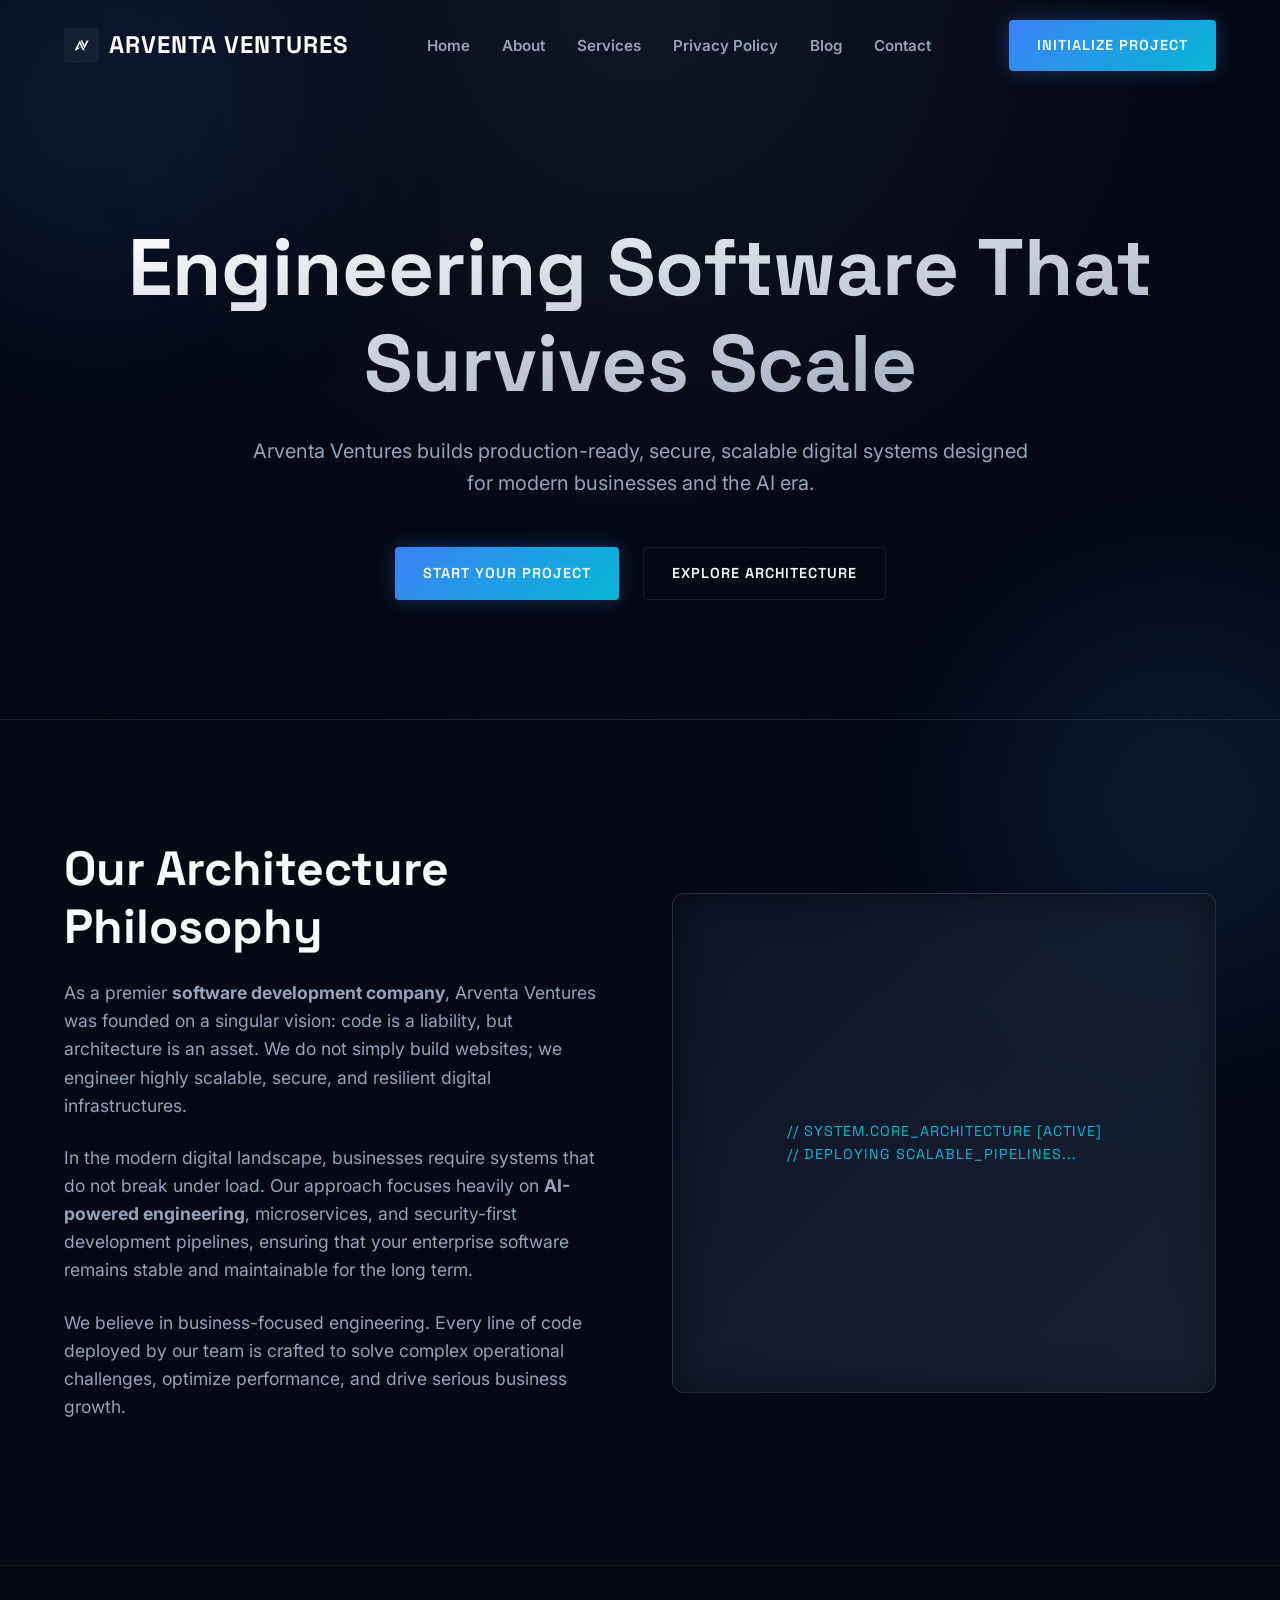
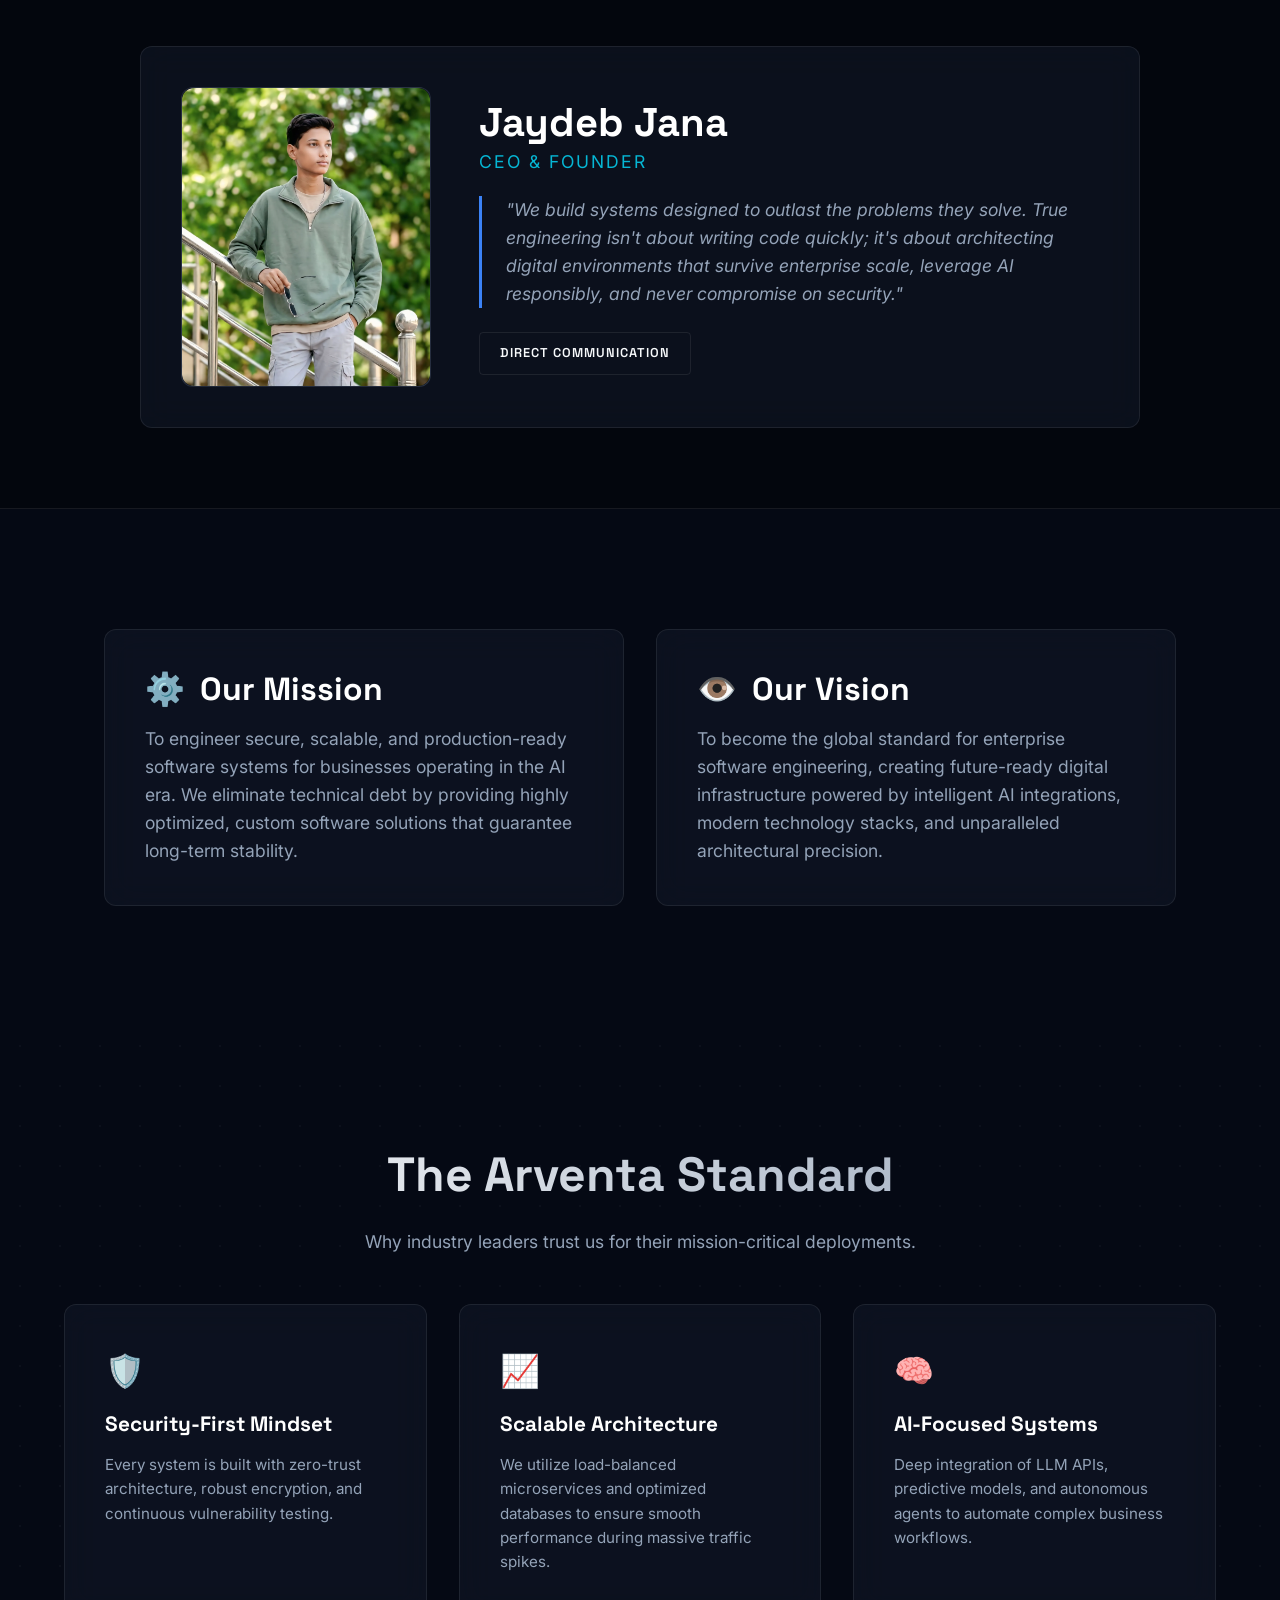
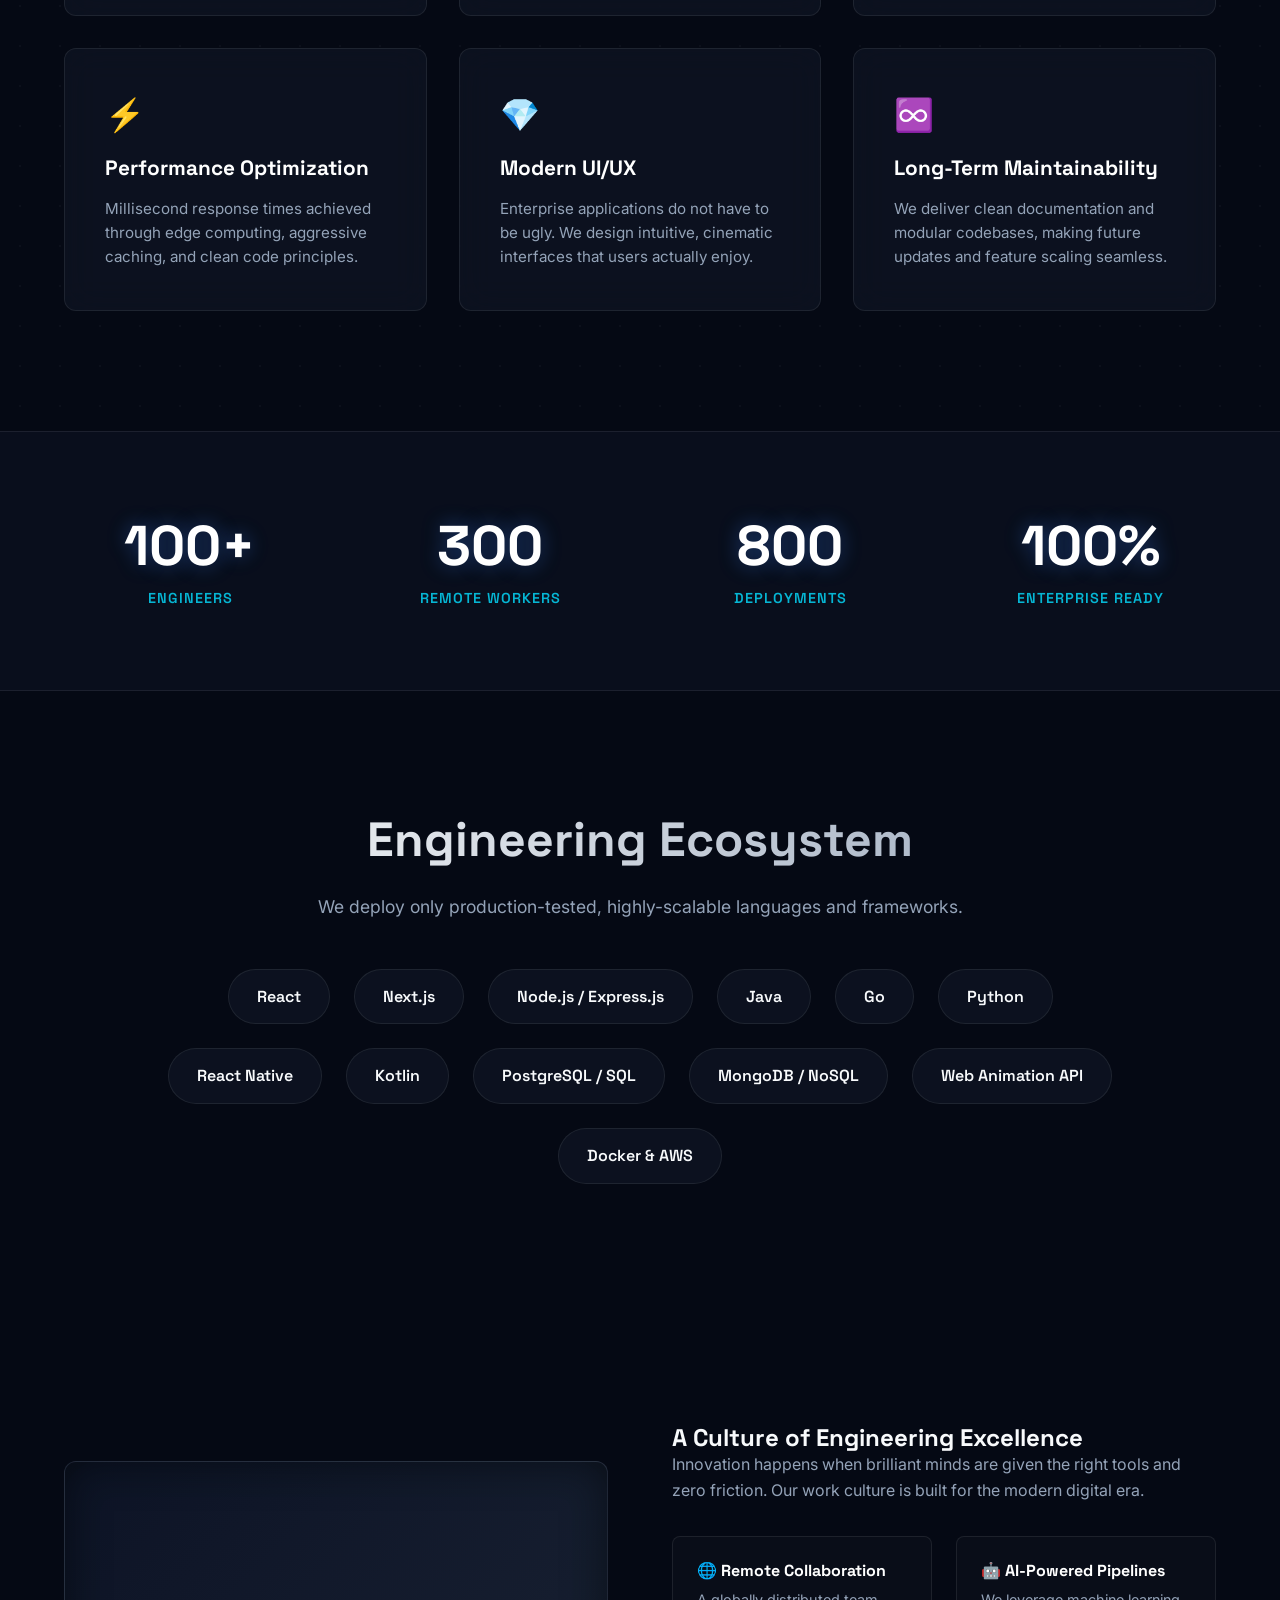
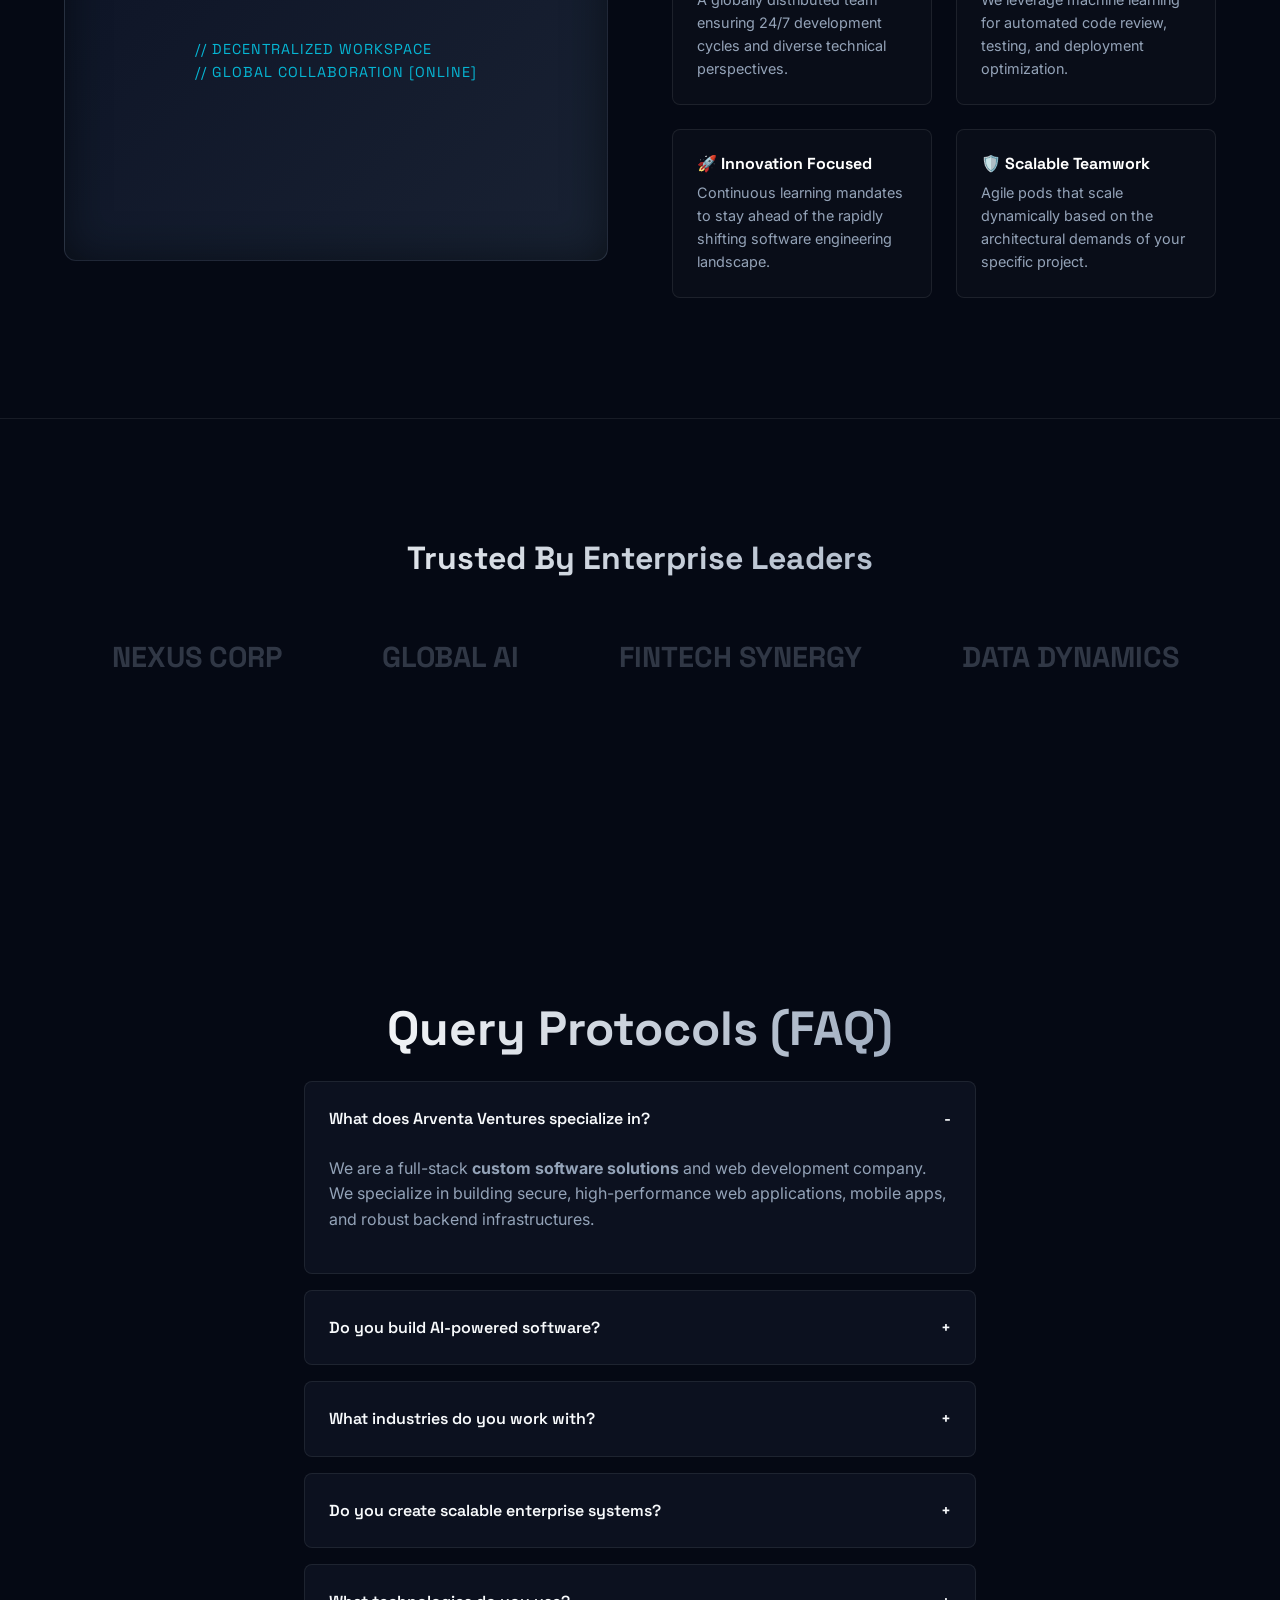
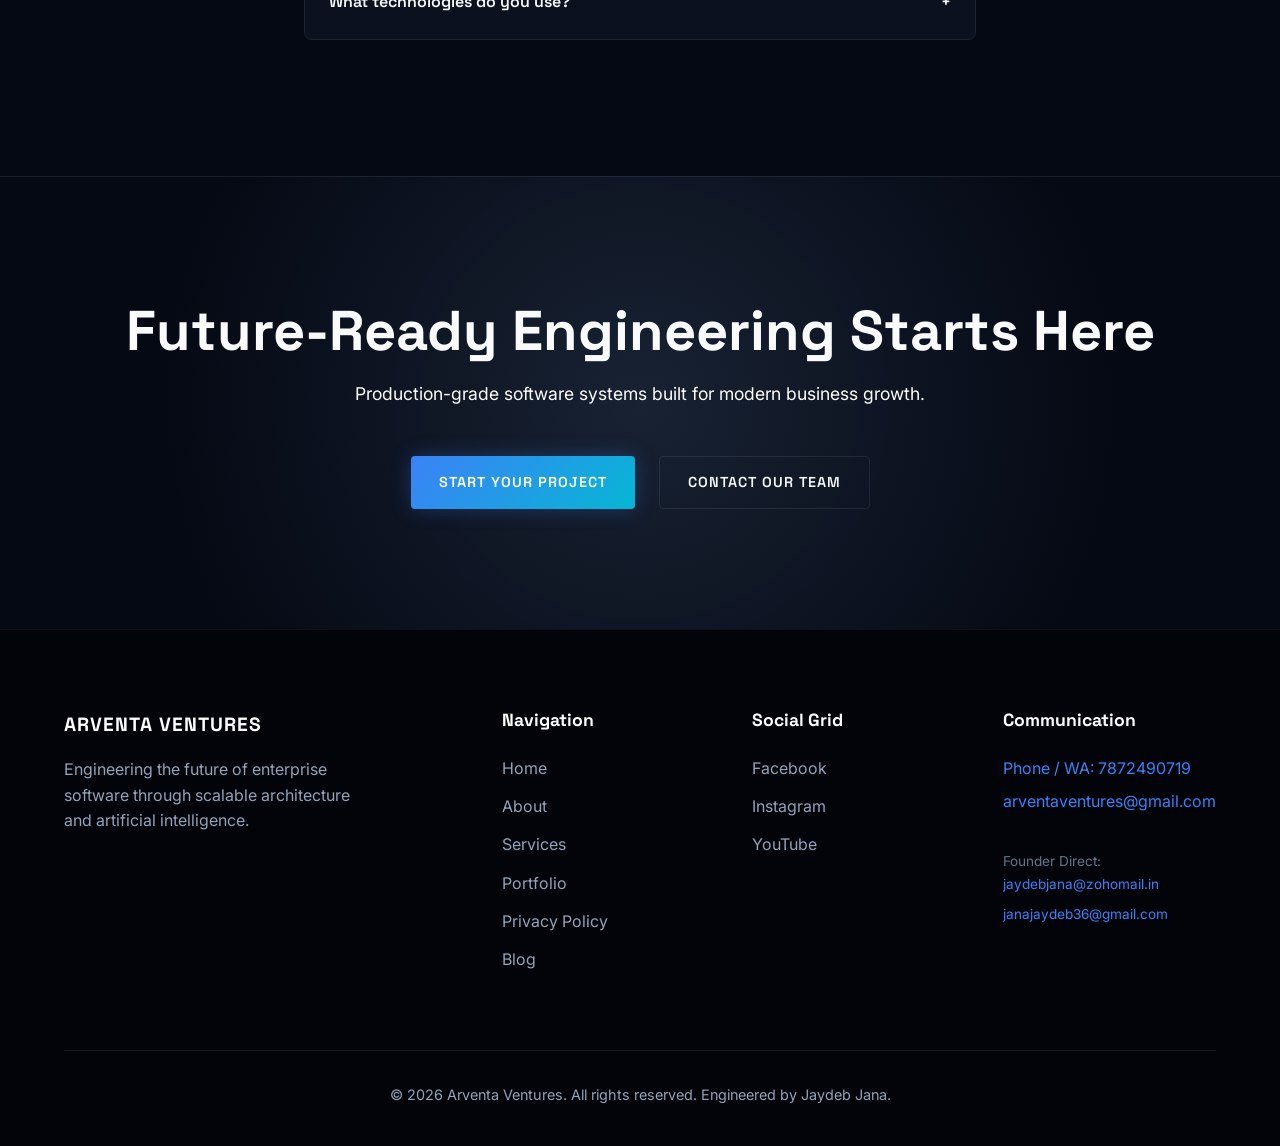
==== aboutPage/index.html @ f2c852b9 "update" ====
<!DOCTYPE html>
<html lang="en">
<head>
    <meta charset="UTF-8">
    <meta name="viewport" content="width=device-width, initial-scale=1.0">
    
    <title>The Vision Behind Arventa Ventures | Enterprise Software Architects</title>
    <meta name="description" content="Discover Arventa Ventures: A high-performance engineering firm specializing in autonomous AI systems, MERN stack scalability, and precision-engineered software. Led by Jaydeb Jana.">
    <meta name="keywords" content="Enterprise Software Architecture, AI Development Firm, Scalable Web Systems, Custom Business Automation, Jaydeb Jana, Arventa Ventures, Software Consulting">
    <meta name="author" content="Jaydeb Jana">
    <meta name="robots" content="index, follow">

    <meta property="og:site_name" content="Arventa Ventures">
    <meta property="og:title" content="About Arventa Ventures | Engineering the Future of Business">
    <meta property="og:description" content="Meet the team architecting scalable, intelligent, and secure digital infrastructures for the next generation of enterprise.">
    <meta property="og:type" content="website">
    <meta property="og:image" content="../image/logo.webp">

    <script type="application/ld+json">
    {
      "@context": "https://schema.org",
      "@type": "AboutPage",
      "mainEntity": {
        "@type": "Organization",
        "name": "Arventa Ventures",
        "description": "Enterprise software engineering firm specializing in AI and scalable systems.",
        "founder": {
          "@type": "Person",
          "name": "Jaydeb Jana",
          "jobTitle": "CEO & Software Architect"
        },
        "logo": "../image/logo.webp"
      }
    }
    </script>

    <link rel="preconnect" href="https://fonts.googleapis.com">
    <link rel="preconnect" href="https://fonts.gstatic.com" crossorigin>
    <link href="https://fonts.googleapis.com/css2?family=Inter:wght@300;400;600;800&family=Space+Grotesk:wght@500;700&display=swap" rel="stylesheet">
    <link rel="stylesheet" href="style.css">
</head>

<body>

<header id="navbar">
    <div class="logo-container">
        <img src="../image/logo.webp" alt="Arventa Ventures Logo" class="logo-img" onerror="this.style.display='none'">
        ARVENTA VENTURES
    </div>
    
    <button class="mobile-menu-toggle" id="mobile-menu-btn" aria-label="Toggle Menu" onclick="toggleMenu()">
        <span></span>
        <span></span>
        <span></span>
    </button>
    
    <nav id="nav-menu">
        <ul>
            <li><a href="../index.html" onclick="toggleMenu()">Home</a></li>
            <li><a href="../aboutPage/index.html" onclick="toggleMenu()">About</a></li>
            <li><a href="../servicePage/index.html" onclick="toggleMenu()">Services</a></li>
            <li><a href="../privacy_policyPage/index.html" onclick="toggleMenu()">Privacy Policy</a></li>
            <li><a href="../blogPage/index.html" onclick="toggleMenu()">Blog</a></li>
            <li><a href="../contactPage/index.html" onclick="toggleMenu()">Contact</a></li>
        </ul>

    </nav>
    
    <div class="nav-actions desktop-only">
        <a href="contactPage/index.html" class="btn btn-primary">Initialize Project</a>
    </div>
</header>
    <main>
        <section class="hero">
            <h1 class="reveal">Engineering Software That Survives Scale</h1>
            <p class="reveal">Arventa Ventures builds production-ready, secure, scalable digital systems designed for modern businesses and the AI era.</p>
            <div class="hero-cta reveal">
                <a href="../contactPage/index.html" class="btn btn-primary">Start Your Project</a>
                <a href="#company-story" class="btn btn-outline">Explore Architecture</a>
            </div>
        </section>

        <section id="company-story" class="story-section">
            <div class="story-content reveal">
                <h2>Our Architecture Philosophy</h2>
                <p>As a premier <strong>software development company</strong>, Arventa Ventures was founded on a singular vision: code is a liability, but architecture is an asset. We do not simply build websites; we engineer highly scalable, secure, and resilient digital infrastructures.</p>
                <p>In the modern digital landscape, businesses require systems that do not break under load. Our approach focuses heavily on <strong>AI-powered engineering</strong>, microservices, and security-first development pipelines, ensuring that your enterprise software remains stable and maintainable for the long term.</p>
                <p>We believe in business-focused engineering. Every line of code deployed by our team is crafted to solve complex operational challenges, optimize performance, and drive serious business growth.</p>
            </div>
            <div class="abstract-visual story-visual reveal">
                // SYSTEM.CORE_ARCHITECTURE [ACTIVE] <br>
                // DEPLOYING SCALABLE_PIPELINES...
            </div>
        </section>

<section class="founder-section reveal">
    <div class="founder-card glass-card">
        <div class="abstract-visual founder-img">
            <img src="../image/CEOandFOUNDER.webp" alt="Jaydeb Jana - CEO and Founder of Arventa Ventures" style="width: 100%; height: 100%; object-fit: cover; border-radius: inherit;">
        </div>
        <div class="founder-info">
            <h3>Jaydeb Jana</h3>
            <h4>CEO & Founder</h4>
            <p>"We build systems designed to outlast the problems they solve. True engineering isn't about writing code quickly; it's about architecting digital environments that survive enterprise scale, leverage AI responsibly, and never compromise on security."</p>
            <a href="mailto:jaydebjana@zohomail.in" class="btn btn-outline" style="padding: 10px 20px; font-size: 0.8rem;">Direct Communication</a>
        </div>
    </div>
</section>


        <section class="mv-section">
            <div class="mv-card glass-card reveal">
                <h3><span style="color: var(--accent-blue);">⚙️</span> Our Mission</h3>
                <p>To engineer secure, scalable, and production-ready software systems for businesses operating in the AI era. We eliminate technical debt by providing highly optimized, custom software solutions that guarantee long-term stability.</p>
            </div>
            <div class="mv-card glass-card reveal">
                <h3><span style="color: var(--accent-cyan);">👁️</span> Our Vision</h3>
                <p>To become the global standard for enterprise software engineering, creating future-ready digital infrastructure powered by intelligent AI integrations, modern technology stacks, and unparalleled architectural precision.</p>
            </div>
        </section>

        <section class="why-us">
            <h2 class="section-title reveal">The Arventa Standard</h2>
            <p class="section-subtitle reveal">Why industry leaders trust us for their mission-critical deployments.</p>
            
            <div class="features-grid">
                <div class="feature-card glass-card reveal">
                    <div class="feature-icon">🛡️</div>
                    <h3>Security-First Mindset</h3>
                    <p>Every system is built with zero-trust architecture, robust encryption, and continuous vulnerability testing.</p>
                </div>
                <div class="feature-card glass-card reveal">
                    <div class="feature-icon">📈</div>
                    <h3>Scalable Architecture</h3>
                    <p>We utilize load-balanced microservices and optimized databases to ensure smooth performance during massive traffic spikes.</p>
                </div>
                <div class="feature-card glass-card reveal">
                    <div class="feature-icon">🧠</div>
                    <h3>AI-Focused Systems</h3>
                    <p>Deep integration of LLM APIs, predictive models, and autonomous agents to automate complex business workflows.</p>
                </div>
                <div class="feature-card glass-card reveal">
                    <div class="feature-icon">⚡</div>
                    <h3>Performance Optimization</h3>
                    <p>Millisecond response times achieved through edge computing, aggressive caching, and clean code principles.</p>
                </div>
                <div class="feature-card glass-card reveal">
                    <div class="feature-icon">💎</div>
                    <h3>Modern UI/UX</h3>
                    <p>Enterprise applications do not have to be ugly. We design intuitive, cinematic interfaces that users actually enjoy.</p>
                </div>
                <div class="feature-card glass-card reveal">
                    <div class="feature-icon">♾️</div>
                    <h3>Long-Term Maintainability</h3>
                    <p>We deliver clean documentation and modular codebases, making future updates and feature scaling seamless.</p>
                </div>
            </div>
        </section>

        <section class="stats-section reveal">
            <div class="stats-grid">
                <div class="stat-item">
                    <h3 class="counter" data-target="100">0</h3>
                    <p>Engineers</p>
                </div>
                <div class="stat-item">
                    <h3 class="counter" data-target="500">0</h3>
                    <p>Remote Workers</p>
                </div>
                <div class="stat-item">
                    <h3 class="counter" data-target="1500">0</h3>
                    <p>Deployments</p>
                </div>
                <div class="stat-item">
                    <h3>100%</h3>
                    <p>Enterprise Ready</p>
                </div>
            </div>
        </section>

        <section class="tech-expertise reveal">
            <h2 class="section-title">Engineering Ecosystem</h2>
            <p class="section-subtitle">We deploy only production-tested, highly-scalable languages and frameworks.</p>
            <div class="tech-grid">
                <div class="tech-badge">React</div>
                <div class="tech-badge">Next.js</div>
                <div class="tech-badge">Node.js / Express.js</div>
                <div class="tech-badge">Java</div>
                <div class="tech-badge">Go</div>
                <div class="tech-badge">Python</div>
                <div class="tech-badge">React Native</div>
                <div class="tech-badge">Kotlin</div>
                <div class="tech-badge">PostgreSQL / SQL</div>
                <div class="tech-badge">MongoDB / NoSQL</div>
                <div class="tech-badge">Web Animation API</div>
                <div class="tech-badge">Docker & AWS</div>
            </div>
        </section>

        <section class="culture-section">
            <div class="abstract-visual story-visual reveal" style="height: 400px;">
                // DECENTRALIZED WORKSPACE <br>
                // GLOBAL COLLABORATION [ONLINE]
            </div>
            <div class="culture-content reveal">
                <h2>A Culture of Engineering Excellence</h2>
                <p style="color: var(--text-muted); margin-bottom: 2rem;">Innovation happens when brilliant minds are given the right tools and zero friction. Our work culture is built for the modern digital era.</p>
                
                <div class="culture-grid">
                    <div class="culture-card">
                        <h4>🌐 Remote Collaboration</h4>
                        <p>A globally distributed team ensuring 24/7 development cycles and diverse technical perspectives.</p>
                    </div>
                    <div class="culture-card">
                        <h4>🤖 AI-Powered Pipelines</h4>
                        <p>We leverage machine learning for automated code review, testing, and deployment optimization.</p>
                    </div>
                    <div class="culture-card">
                        <h4>🚀 Innovation Focused</h4>
                        <p>Continuous learning mandates to stay ahead of the rapidly shifting software engineering landscape.</p>
                    </div>
                    <div class="culture-card">
                        <h4>🛡️ Scalable Teamwork</h4>
                        <p>Agile pods that scale dynamically based on the architectural demands of your specific project.</p>
                    </div>
                </div>
            </div>
        </section>

        <section class="trust-section reveal">
            <h2 class="section-title" style="font-size: 2rem;">Trusted By Enterprise Leaders</h2>
            <div class="marquee">
                <div class="marquee-track">
                    <span>NEXUS CORP</span>
                    <span>GLOBAL AI</span>
                    <span>FINTECH SYNERGY</span>
                    <span>DATA DYNAMICS</span>
                    <span>CLOUD ARCHITECTS</span>
                    <span>NEXUS CORP</span>
                    <span>GLOBAL AI</span>
                    <span>FINTECH SYNERGY</span>
                    <span>DATA DYNAMICS</span>
                    <span>CLOUD ARCHITECTS</span>
                </div>
            </div>
        </section>

        <section class="faq reveal">
            <h2 class="section-title">Query Protocols (FAQ)</h2>
            
            <div class="faq-item active">
                <div class="faq-question">What does Arventa Ventures specialize in? <span>-</span></div>
                <div class="faq-answer">
                    <p style="padding-bottom: 1rem;">We are a full-stack <strong>custom software solutions</strong> and web development company. We specialize in building secure, high-performance web applications, mobile apps, and robust backend infrastructures.</p>
                </div>
            </div>
            <div class="faq-item">
                <div class="faq-question">Do you build AI-powered software? <span>+</span></div>
                <div class="faq-answer">
                    <p style="padding-bottom: 1rem;">Yes. As a leading <strong>AI software company</strong>, we architect custom integrations using state-of-the-art LLMs, automated agents, and predictive algorithms to upgrade your operational efficiency.</p>
                </div>
            </div>
            <div class="faq-item">
                <div class="faq-question">What industries do you work with? <span>+</span></div>
                <div class="faq-answer">
                    <p style="padding-bottom: 1rem;">We build scalable software systems for a variety of sectors including Healthcare, FinTech, eCommerce, Logistics, and SaaS startups requiring enterprise-grade security.</p>
                </div>
            </div>
            <div class="faq-item">
                <div class="faq-question">Do you create scalable enterprise systems? <span>+</span></div>
                <div class="faq-answer">
                    <p style="padding-bottom: 1rem;">Absolutely. Our core philosophy is "Engineering Software That Survives Scale." We utilize microservices, containerization (Docker), and cloud computing (AWS) to ensure high availability.</p>
                </div>
            </div>
            <div class="faq-item">
                <div class="faq-question">What technologies do you use? <span>+</span></div>
                <div class="faq-answer">
                    <p style="padding-bottom: 1rem;">We are technology agnostic but heavily favor the MERN stack, Next.js, Go, Python, and Java for robust backend systems, alongside React Native for mobile applications.</p>
                </div>
            </div>
        </section>

        <section class="cta-section reveal">
            <h2>Future-Ready Engineering Starts Here</h2>
            <p class="section-subtitle" style="margin: 0 auto 3rem auto; color: #fff;">Production-grade software systems built for modern business growth.</p>
            <div class="hero-cta" style="justify-content: center;">
                <a href="../contactPage/index.html" class="btn btn-primary">Start Your Project</a>
                <a href="mailto:arventaventures@gmail.com" class="btn btn-outline">Contact Our Team</a>
            </div>
        </section>
    </main>

    <footer>
        <div class="footer-grid">
            <div class="footer-brand">
                <div class="logo-container" style="margin-bottom: 1rem; font-size: 1.2rem;">ARVENTA VENTURES</div>
                <p>Engineering the future of enterprise software through scalable architecture and artificial intelligence.</p>
            </div>
<div class="footer-links">
    <h4>Navigation</h4>
    <ul>
        <li><a href="../index.html">Home</a></li>
        <li><a href="../aboutPage/index.html">About</a></li>
        <li><a href="../servicePage/index.html">Services</a></li>
        <li><a href="../index.html#projects">Portfolio</a></li>
        <li><a href="../privacy_policyPage/index.html">Privacy Policy</a></li>
        <li><a href="#">Blog</a></li>
    </ul>
</div>

            <div class="footer-links">
                <h4>Social Grid</h4>
                <ul>
                    <li><a href="https://www.facebook.com/share/1AwY1i5wqC/" target="_blank">Facebook</a></li>
                    <li><a href="https://www.instagram.com/arventaventures?igsh=cDZscHE4bGMxeGox" target="_blank">Instagram</a></li>
                    <li><a href="https://youtube.com/@arventaventures?si=omxOW2NeKiP2hKqf" target="_blank">YouTube</a></li>
                </ul>
            </div>
            <div class="footer-links">
                <h4>Communication</h4>
                <div class="footer-contact">
                    <a href="tel:+917872490719">Phone / WA: 7872490719</a>
                    <a href="mailto:arventaventures@gmail.com">arventaventures@gmail.com</a>
                    <br>
                    <span style="font-size: 0.85rem; color: #64748B;">Founder Direct:</span>
                    <a href="mailto:jaydebjana@zohomail.in" style="font-size: 0.85rem;">jaydebjana@zohomail.in</a>
                    <a href="mailto:janajaydeb36@gmail.com" style="font-size: 0.85rem;">janajaydeb36@gmail.com</a>
                </div>
            </div>
        </div>
        <div class="footer-bottom">
            &copy; 2026 Arventa Ventures. All rights reserved. Engineered by Jaydeb Jana.
        </div>
    </footer>
    
    <script src="script.js" type="text/javascript" charset="utf-8"></script>
</body>
</html>
---- aboutPage/style.css ----
:root {
            --bg-deep: #050914;
            --bg-nav: rgba(5, 9, 20, 0.85);
            --bg-card: rgba(17, 24, 39, 0.6);
            --bg-card-hover: rgba(30, 41, 59, 0.8);
            --text-main: #F8FAFC;
            --text-muted: #94A3B8;
            --accent-blue: #3B82F6;
            --accent-glow: rgba(59, 130, 246, 0.4);
            --accent-cyan: #06B6D4;
            --border-light: rgba(255, 255, 255, 0.08);
            --border-glow: rgba(59, 130, 246, 0.3);
            --font-body: 'Inter', sans-serif;
            --font-display: 'Space Grotesk', sans-serif;
            --transition-smooth: all 0.4s cubic-bezier(0.25, 0.8, 0.25, 1);
            --section-padding: 120px 5%;
        }

        * { margin: 0; padding: 0; box-sizing: border-box; }
        html { scroll-behavior: smooth; }
        
        body {
            font-family: var(--font-body); background-color: var(--bg-deep);
            color: var(--text-main); line-height: 1.6; overflow-x: hidden; position: relative;
        }

        /* Ambient Background Glows */
        body::before, body::after {
            content: ''; position: fixed; width: 600px; height: 600px; border-radius: 50%;
            background: radial-gradient(circle, var(--accent-glow) 0%, transparent 70%);
            filter: blur(80px); z-index: -1; opacity: 0.4; animation: floatGlow 20s infinite alternate;
        }
        body::before { top: -200px; left: -200px; }
        body::after { bottom: -200px; right: -200px; animation-delay: -10s; }

        @keyframes floatGlow {
            0% { transform: translate(0, 0); }
            100% { transform: translate(100px, 100px); }
        }

        h1, h2, h3, h4, h5, h6 { font-family: var(--font-display); font-weight: 700; line-height: 1.2; }
        a { text-decoration: none; color: inherit; transition: var(--transition-smooth); }
        ul { list-style: none; }

        /* Scroll Reveal Utility */
        .reveal { opacity: 0; transform: translateY(40px); transition: all 0.8s cubic-bezier(0.25, 0.8, 0.25, 1); }
        .reveal.active { opacity: 1; transform: translateY(0); }

        /* Buttons */
        .btn {
            display: inline-flex; align-items: center; justify-content: center; gap: 8px;
            padding: 14px 28px; font-weight: 600; font-family: var(--font-display);
            border-radius: 4px; cursor: pointer; transition: var(--transition-smooth);
            text-transform: uppercase; letter-spacing: 1px; font-size: 0.9rem; border: none; outline: none;
        }
        .btn-primary {
            background: linear-gradient(135deg, var(--accent-blue), var(--accent-cyan));
            color: #fff; box-shadow: 0 0 20px rgba(59, 130, 246, 0.3);
        }
        .btn-primary:hover { box-shadow: 0 0 30px rgba(6, 182, 212, 0.6); transform: translateY(-2px); }
        .btn-outline { background: transparent; border: 1px solid var(--border-light); color: var(--text-main); }
        .btn-outline:hover { border-color: var(--accent-blue); background: rgba(59, 130, 246, 0.1); }

        /* UI Utilities */
        .section-title {
            text-align: center; font-size: 3rem; margin-bottom: 1.5rem;
            background: linear-gradient(to right, #fff, var(--text-muted));
            -webkit-background-clip: text; -webkit-text-fill-color: transparent;
        }
        .section-subtitle { text-align: center; color: var(--text-muted); max-width: 800px; margin: 0 auto 3rem auto; font-size: 1.1rem; }
        
        .glass-card {
            background: var(--bg-card); backdrop-filter: blur(16px); -webkit-backdrop-filter: blur(16px);
            border: 1px solid var(--border-light); border-radius: 12px; padding: 2.5rem;
            transition: var(--transition-smooth); position: relative; overflow: hidden;
        }
        .glass-card:hover {
            border-color: var(--border-glow); transform: translateY(-5px);
            background: var(--bg-card-hover); box-shadow: 0 10px 30px rgba(0, 0, 0, 0.5);
        }

        /* Abstract Image Placeholder */
        .abstract-visual {
            background: linear-gradient(135deg, rgba(15,23,42,0.8), rgba(30,41,59,0.8));
            border: 1px solid var(--border-light); border-radius: 12px;
            display: flex; align-items: center; justify-content: center;
            color: var(--accent-cyan); font-family: var(--font-display); font-size: 0.9rem; letter-spacing: 1px; text-transform: uppercase;
            box-shadow: inset 0 0 40px rgba(0,0,0,0.5); position: relative; overflow: hidden;
        }
        .abstract-visual::after {
            content: ''; position: absolute; top: 0; left: -100%; width: 50%; height: 100%;
            background: linear-gradient(90deg, transparent, rgba(255,255,255,0.05), transparent);
            animation: scanline 4s infinite linear;
        }
        @keyframes scanline { 100% { left: 200%; } }

        /* =========================================================
           NAVBAR (Integrated Enterprise System)
           ========================================================= */
        header {
            position: fixed; top: 0; left: 0; width: 100%; z-index: 1000;
            padding: 20px 5%; display: flex; justify-content: space-between; align-items: center;
            transition: all 0.4s ease; background: transparent;
        }
        header.scrolled {
            background: rgba(5, 9, 20, 0.95); backdrop-filter: blur(15px); -webkit-backdrop-filter: blur(15px);
            border-bottom: 1px solid rgba(255,255,255,0.1); padding: 15px 5%;
        }
        .logo-container { color: #fff; font-weight: 800; font-size: 1.5rem; display: flex; align-items: center; gap: 10px; z-index: 1100; font-family: var(--font-display); letter-spacing: 1px; }
        .logo-img { height: 35px; border-radius: 4px; }
        
        nav ul { display: flex; gap: 2rem; list-style: none; }
        nav ul li a { color: var(--text-muted); font-weight: 600; font-size: 0.95rem; position: relative; }
        nav ul li a:hover, nav ul li a.active-link { color: #fff; }
        nav ul li a::after { content: ''; position: absolute; bottom: -5px; left: 0; width: 0%; height: 2px; background: var(--accent-blue); transition: var(--transition-smooth); }
        nav ul li a:hover::after, nav ul li a.active-link::after { width: 100%; }

        .mobile-menu-toggle { display: none; flex-direction: column; justify-content: space-between; width: 28px; height: 18px; background: none; border: none; cursor: pointer; z-index: 1100; }
        .mobile-menu-toggle span { width: 100%; height: 2px; background: #fff; transition: 0.4s; }

        @media (max-width: 850px) {
            .desktop-only { display: none; }
            .mobile-menu-toggle { display: flex; }
            nav#nav-menu {
                position: fixed; top: 0; right: -100%; width: 100%; height: 100vh;
                background: #050914; display: flex; flex-direction: column; justify-content: center; align-items: center;
                transition: 0.5s cubic-bezier(0.77,0.2,0.05,1.0); z-index: 1050; opacity: 0;
            }
            nav#nav-menu.active { right: 0; opacity: 1; }
            nav ul { flex-direction: column; text-align: center; gap: 2.5rem; }
            nav ul li a { font-size: 1.5rem; color: #fff; }
            .mobile-nav-actions { display: block; margin-top: 3rem; }
            .mobile-menu-toggle.active span:nth-child(1) { transform: translateY(8px) rotate(45deg); }
            .mobile-menu-toggle.active span:nth-child(2) { opacity: 0; }
            .mobile-menu-toggle.active span:nth-child(3) { transform: translateY(-8px) rotate(-45deg); }
        }

        /* =========================================================
           ABOUT HERO SECTION
           ========================================================= */
        .hero {
            min-height: 80vh; display: flex; flex-direction: column; justify-content: center; align-items: center;
            text-align: center; padding: 180px 5% 80px 5%; position: relative; border-bottom: 1px solid var(--border-light);
            background: radial-gradient(circle at top, rgba(30, 41, 59, 0.4) 0%, transparent 60%);
        }
        .hero h1 { font-size: 5rem; margin-bottom: 1.5rem; background: linear-gradient(to bottom right, #ffffff, #94A3B8); -webkit-background-clip: text; -webkit-text-fill-color: transparent; max-width: 1100px; }
        .hero p { font-size: 1.25rem; color: var(--text-muted); max-width: 800px; margin-bottom: 3rem; }
        .hero-cta { display: flex; gap: 1.5rem; }

        /* =========================================================
           COMPANY STORY SECTION
           ========================================================= */
        .story-section { padding: var(--section-padding); display: grid; grid-template-columns: 1fr 1fr; gap: 4rem; align-items: center; }
        .story-content h2 { font-size: 3rem; margin-bottom: 1.5rem; }
        .story-content p { color: var(--text-muted); font-size: 1.1rem; margin-bottom: 1.5rem; }
        .story-visual { height: 500px; }

        /* =========================================================
           FOUNDER SPOTLIGHT SECTION
           ========================================================= */
        .founder-section { padding: 80px 5%; background: rgba(0,0,0,0.3); border-top: 1px solid var(--border-light); border-bottom: 1px solid var(--border-light); }
        .founder-card { max-width: 1000px; margin: 0 auto; display: flex; gap: 3rem; align-items: center; }
        .founder-img { width: 250px; height: 300px; flex-shrink: 0; border-radius: 12px; }
        .founder-info h3 { font-size: 2.5rem; margin-bottom: 0.2rem; color: #fff; }
        .founder-info h4 { color: var(--accent-cyan); font-family: var(--font-body); font-weight: 400; font-size: 1.1rem; margin-bottom: 1.5rem; text-transform: uppercase; letter-spacing: 2px; }
        .founder-info p { color: var(--text-muted); font-size: 1.1rem; font-style: italic; border-left: 3px solid var(--accent-blue); padding-left: 1.5rem; margin-bottom: 1.5rem; }

        /* =========================================================
           MISSION & VISION SECTION
           ========================================================= */
        .mv-section { padding: var(--section-padding); display: grid; grid-template-columns: 1fr 1fr; gap: 2rem; max-width: 1200px; margin: 0 auto; }
        .mv-card h3 { font-size: 2rem; margin-bottom: 1rem; color: #fff; display: flex; align-items: center; gap: 15px; }
        .mv-card p { color: var(--text-muted); font-size: 1.1rem; }

        /* =========================================================
           WHY ARVENTA VENTURES SECTION
           ========================================================= */
        .why-us { padding: var(--section-padding); background: url('[data-uri]') repeat; }
        .features-grid { display: grid; grid-template-columns: repeat(auto-fit, minmax(300px, 1fr)); gap: 2rem; max-width: 1200px; margin: 0 auto; }
        .feature-card h3 { font-size: 1.3rem; margin-bottom: 1rem; color: #fff; }
        .feature-card p { color: var(--text-muted); font-size: 0.95rem; }
        .feature-icon { font-size: 2rem; color: var(--accent-blue); margin-bottom: 1rem; }

        /* =========================================================
           COMPANY STATS SECTION
           ========================================================= */
        .stats-section { padding: 80px 5%; background: rgba(15, 23, 42, 0.4); border-top: 1px solid var(--border-light); border-bottom: 1px solid var(--border-light); }
        .stats-grid { display: grid; grid-template-columns: repeat(auto-fit, minmax(200px, 1fr)); gap: 3rem; text-align: center; max-width: 1200px; margin: 0 auto; }
        .stat-item h3 { font-size: 3.5rem; color: #fff; margin-bottom: 0.5rem; text-shadow: 0 0 20px var(--accent-glow); }
        .stat-item p { color: var(--accent-cyan); font-family: var(--font-display); font-weight: 600; text-transform: uppercase; letter-spacing: 1px; font-size: 0.9rem; }

        /* =========================================================
           TECHNOLOGY EXPERTISE SECTION
           ========================================================= */
        .tech-expertise { padding: var(--section-padding); text-align: center; }
        .tech-grid { display: flex; flex-wrap: wrap; justify-content: center; gap: 1.5rem; max-width: 1000px; margin: 0 auto; }
        .tech-badge {
            background: var(--bg-card); border: 1px solid var(--border-light); padding: 14px 28px; border-radius: 30px;
            font-family: var(--font-display); font-weight: 600; transition: var(--transition-smooth); cursor: default; color: var(--text-main);
        }
        .tech-badge:hover { border-color: var(--accent-cyan); background: rgba(6, 182, 212, 0.1); box-shadow: 0 0 20px rgba(6, 182, 212, 0.3); transform: translateY(-3px); }

        /* =========================================================
           WORK CULTURE SECTION
           ========================================================= */
        .culture-section { padding: var(--section-padding); display: grid; grid-template-columns: 1fr 1fr; gap: 4rem; align-items: center; }
        .culture-grid { display: grid; grid-template-columns: 1fr 1fr; gap: 1.5rem; }
        .culture-card { padding: 1.5rem; background: rgba(255,255,255,0.02); border: 1px solid var(--border-light); border-radius: 8px; }
        .culture-card h4 { color: #fff; margin-bottom: 0.5rem; }
        .culture-card p { font-size: 0.9rem; color: var(--text-muted); }

        /* =========================================================
           CLIENT TRUST SECTION
           ========================================================= */
        .trust-section { padding: var(--section-padding); border-top: 1px solid var(--border-light); overflow: hidden; }
        .marquee { white-space: nowrap; padding: 2rem 0; margin-bottom: 3rem; }
        .marquee-track { display: inline-block; animation: scrollMarquee 35s linear infinite; }
        .marquee-track span { font-family: var(--font-display); font-size: 1.8rem; font-weight: 700; color: var(--text-muted); margin: 0 3rem; opacity: 0.3; transition: var(--transition-smooth); }
        .marquee-track span:hover { opacity: 1; color: #fff; text-shadow: 0 0 15px var(--accent-glow); }
        @keyframes scrollMarquee { 0% { transform: translateX(0); } 100% { transform: translateX(-50%); } }

        /* =========================================================
           FAQ SECTION
           ========================================================= */
        .faq { padding: var(--section-padding); max-width: 800px; margin: 0 auto; }
        .faq-item { background: var(--bg-card); border: 1px solid var(--border-light); margin-bottom: 1rem; border-radius: 8px; overflow: hidden; }
        .faq-question { padding: 1.5rem; cursor: pointer; font-family: var(--font-display); font-weight: 600; display: flex; justify-content: space-between; align-items: center; }
        .faq-answer { padding: 0 1.5rem; max-height: 0; overflow: hidden; transition: max-height 0.4s ease; color: var(--text-muted); }
        .faq-item.active .faq-answer { padding: 0 1.5rem 1.5rem 1.5rem; max-height: 250px; }

        /* =========================================================
           FINAL CTA SECTION
           ========================================================= */
        .cta-section { padding: 120px 5%; text-align: center; background: radial-gradient(circle at center, rgba(30, 41, 59, 0.8) 0%, var(--bg-deep) 70%); border-top: 1px solid var(--border-light); }
        .cta-section h2 { font-size: 3.5rem; margin-bottom: 1rem; }

        /* =========================================================
           FOOTER
           ========================================================= */
        footer { background: #02040A; padding: 80px 5% 40px 5%; border-top: 1px solid rgba(255,255,255,0.05); }
        .footer-grid { display: grid; grid-template-columns: 2fr 1fr 1fr 1fr; gap: 4rem; margin-bottom: 4rem; }
        .footer-brand p { color: var(--text-muted); margin-top: 1rem; max-width: 300px; }
        .footer-links h4 { color: #fff; margin-bottom: 1.5rem; font-size: 1.1rem; }
        .footer-links ul li { margin-bottom: 0.8rem; }
        .footer-links ul li a { color: var(--text-muted); }
        .footer-links ul li a:hover { color: var(--accent-cyan); }
        .footer-contact { color: var(--text-muted); }
        .footer-contact a { color: var(--accent-blue); display: block; margin-bottom: 0.5rem; }
        .footer-bottom { text-align: center; padding-top: 2rem; border-top: 1px solid var(--border-light); color: var(--text-muted); font-size: 0.9rem; }

        /* =========================================================
           RESPONSIVE FIXES
           ========================================================= */
        @media (max-width: 1024px) {
            .hero h1 { font-size: 4rem; } .cta-section h2 { font-size: 2.8rem; }
            .story-section, .mv-section, .culture-section { grid-template-columns: 1fr; gap: 3rem; }
            .founder-card { flex-direction: column; text-align: center; }
            .founder-info p { border-left: none; padding-left: 0; }
            .footer-grid { grid-template-columns: 1fr 1fr; }
        }
        @media (max-width: 768px) {
            .hero h1 { font-size: 2.8rem; }
            .hero-cta { flex-direction: column; width: 100%; max-width: 300px; }
            .culture-grid { grid-template-columns: 1fr; }
            .footer-grid { grid-template-columns: 1fr; }
        }
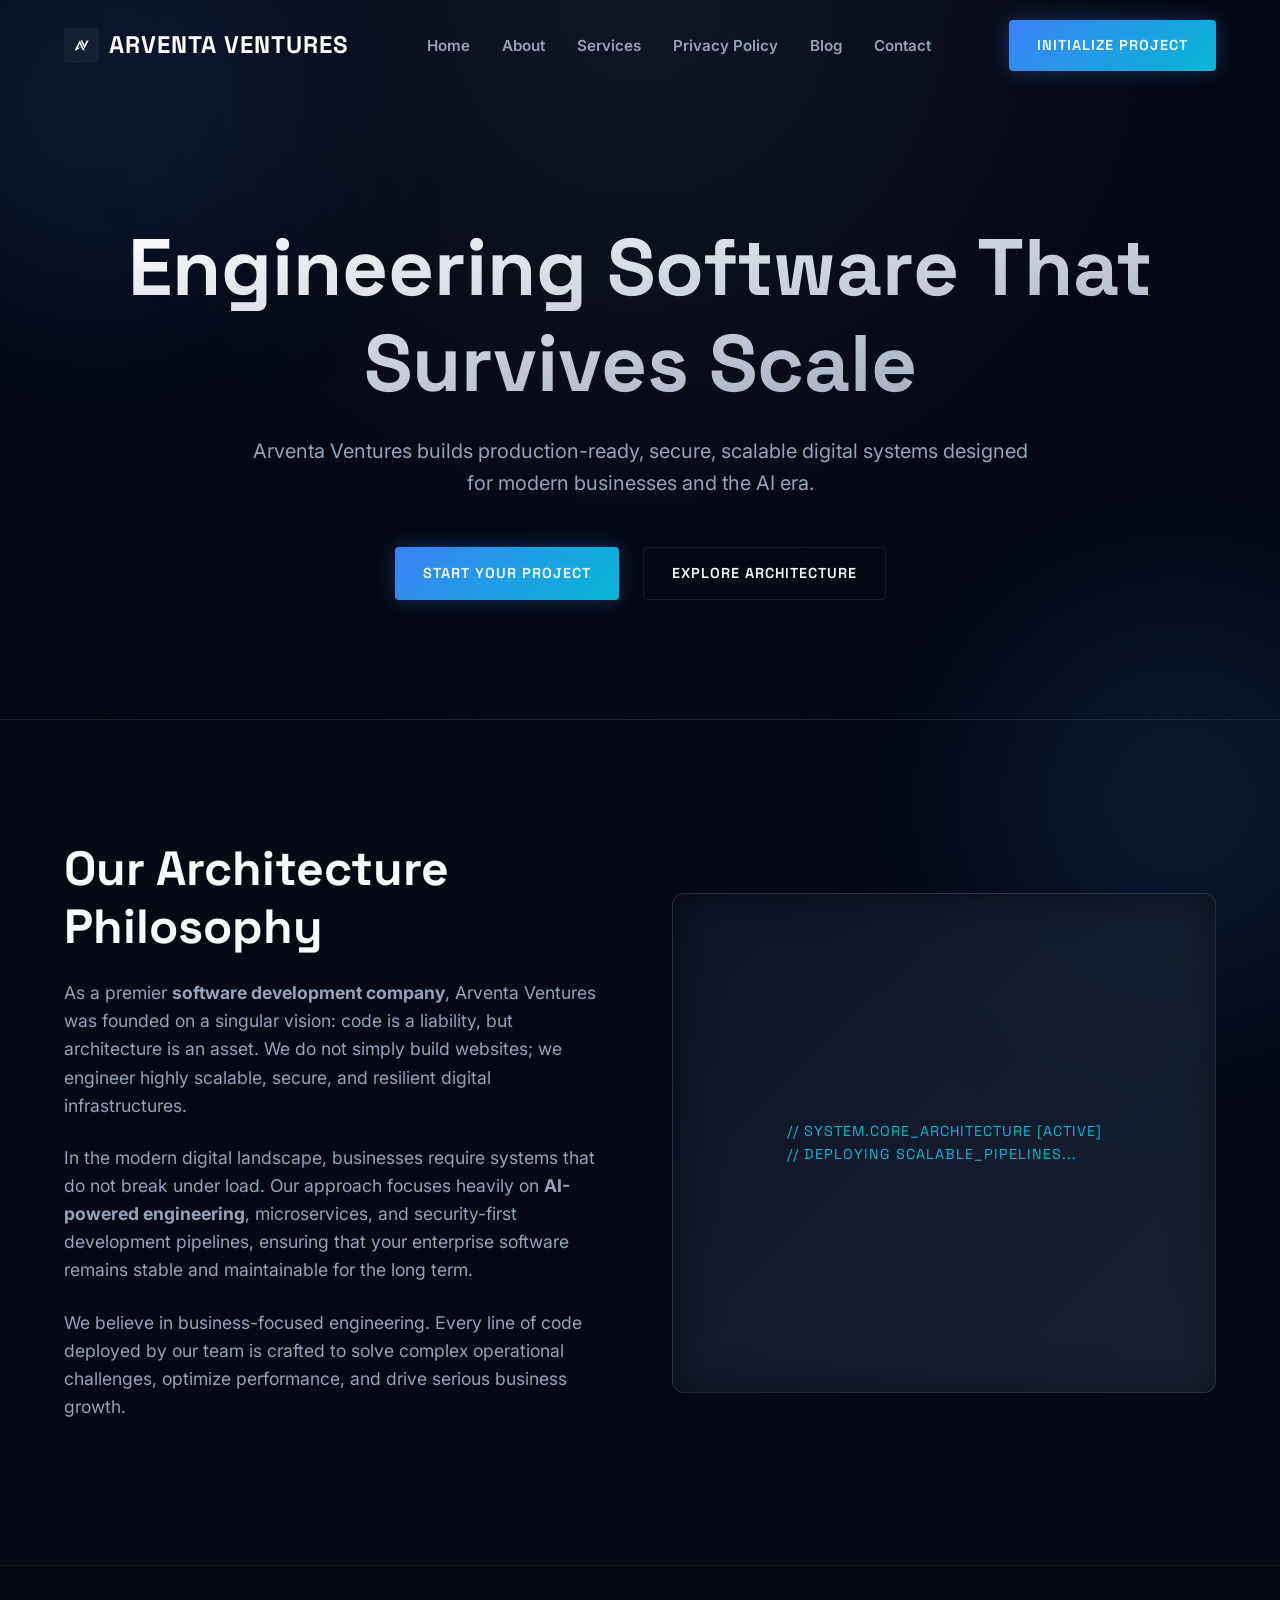
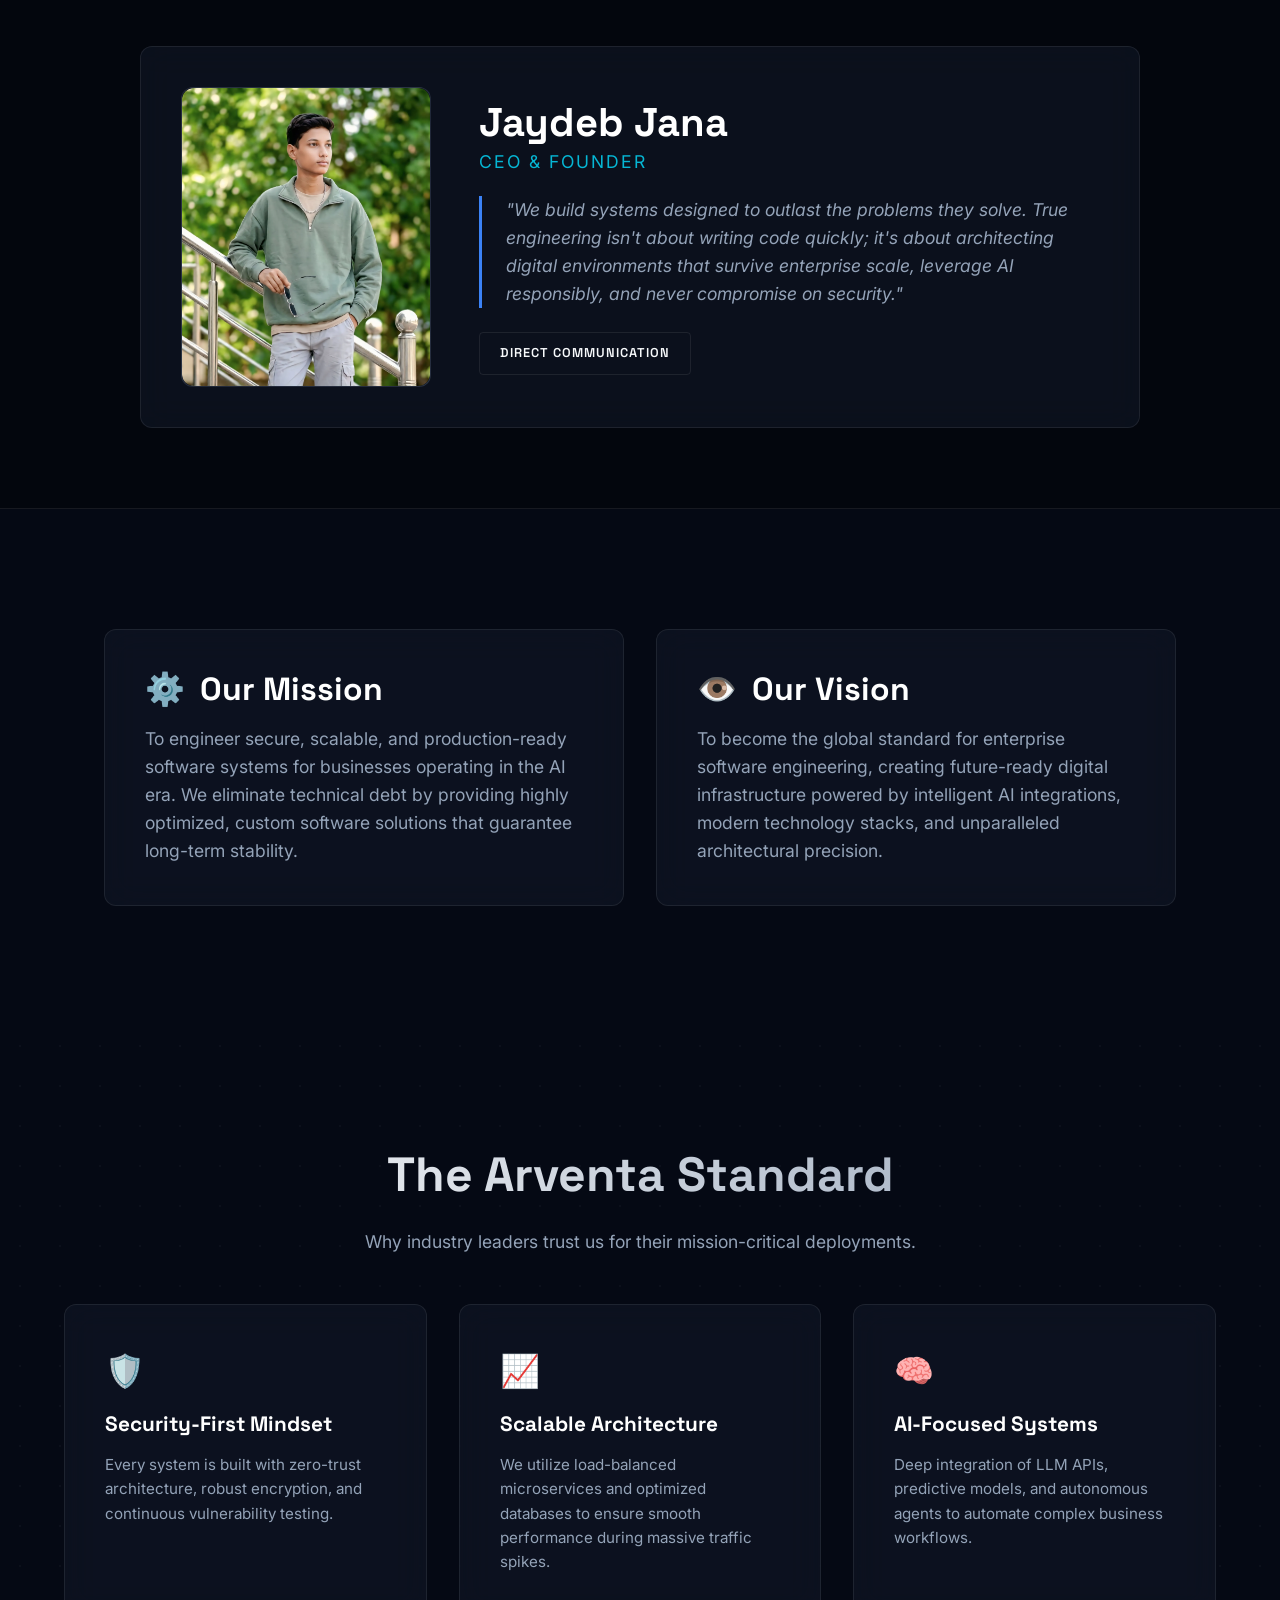
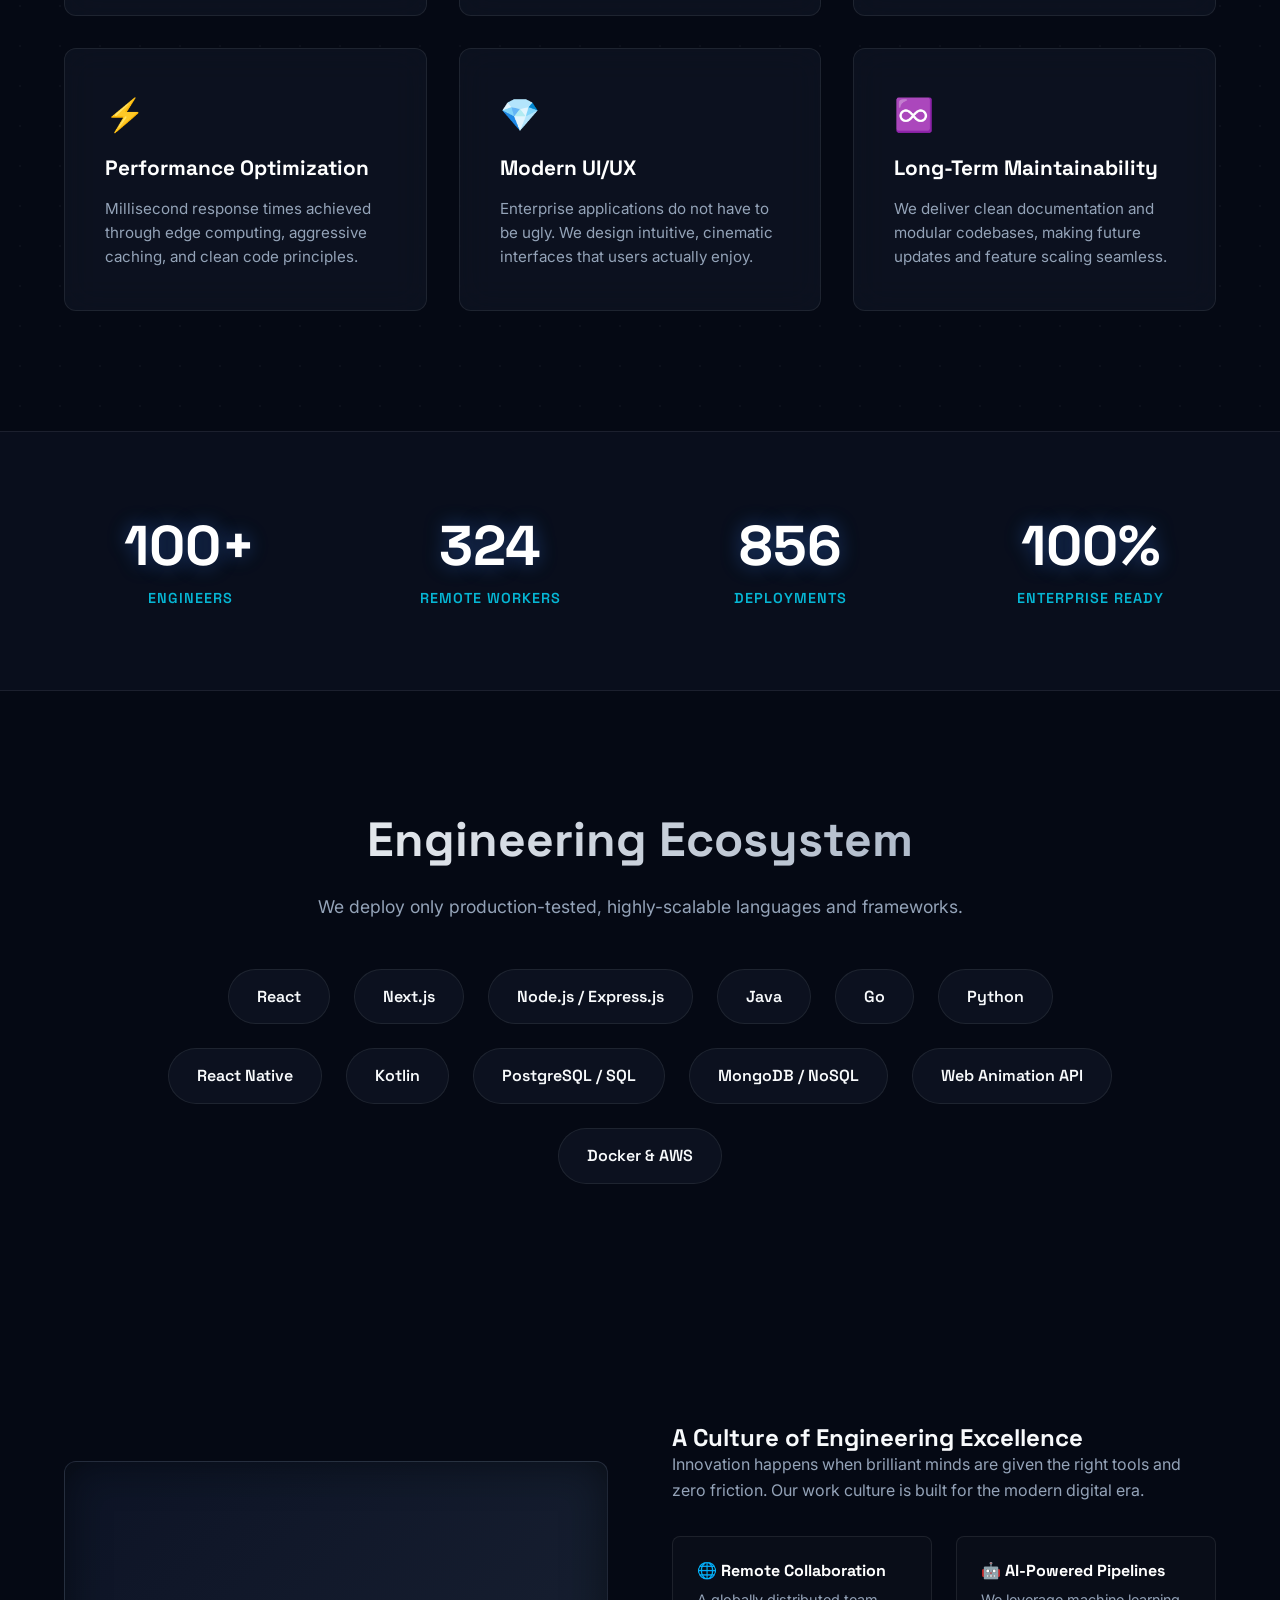
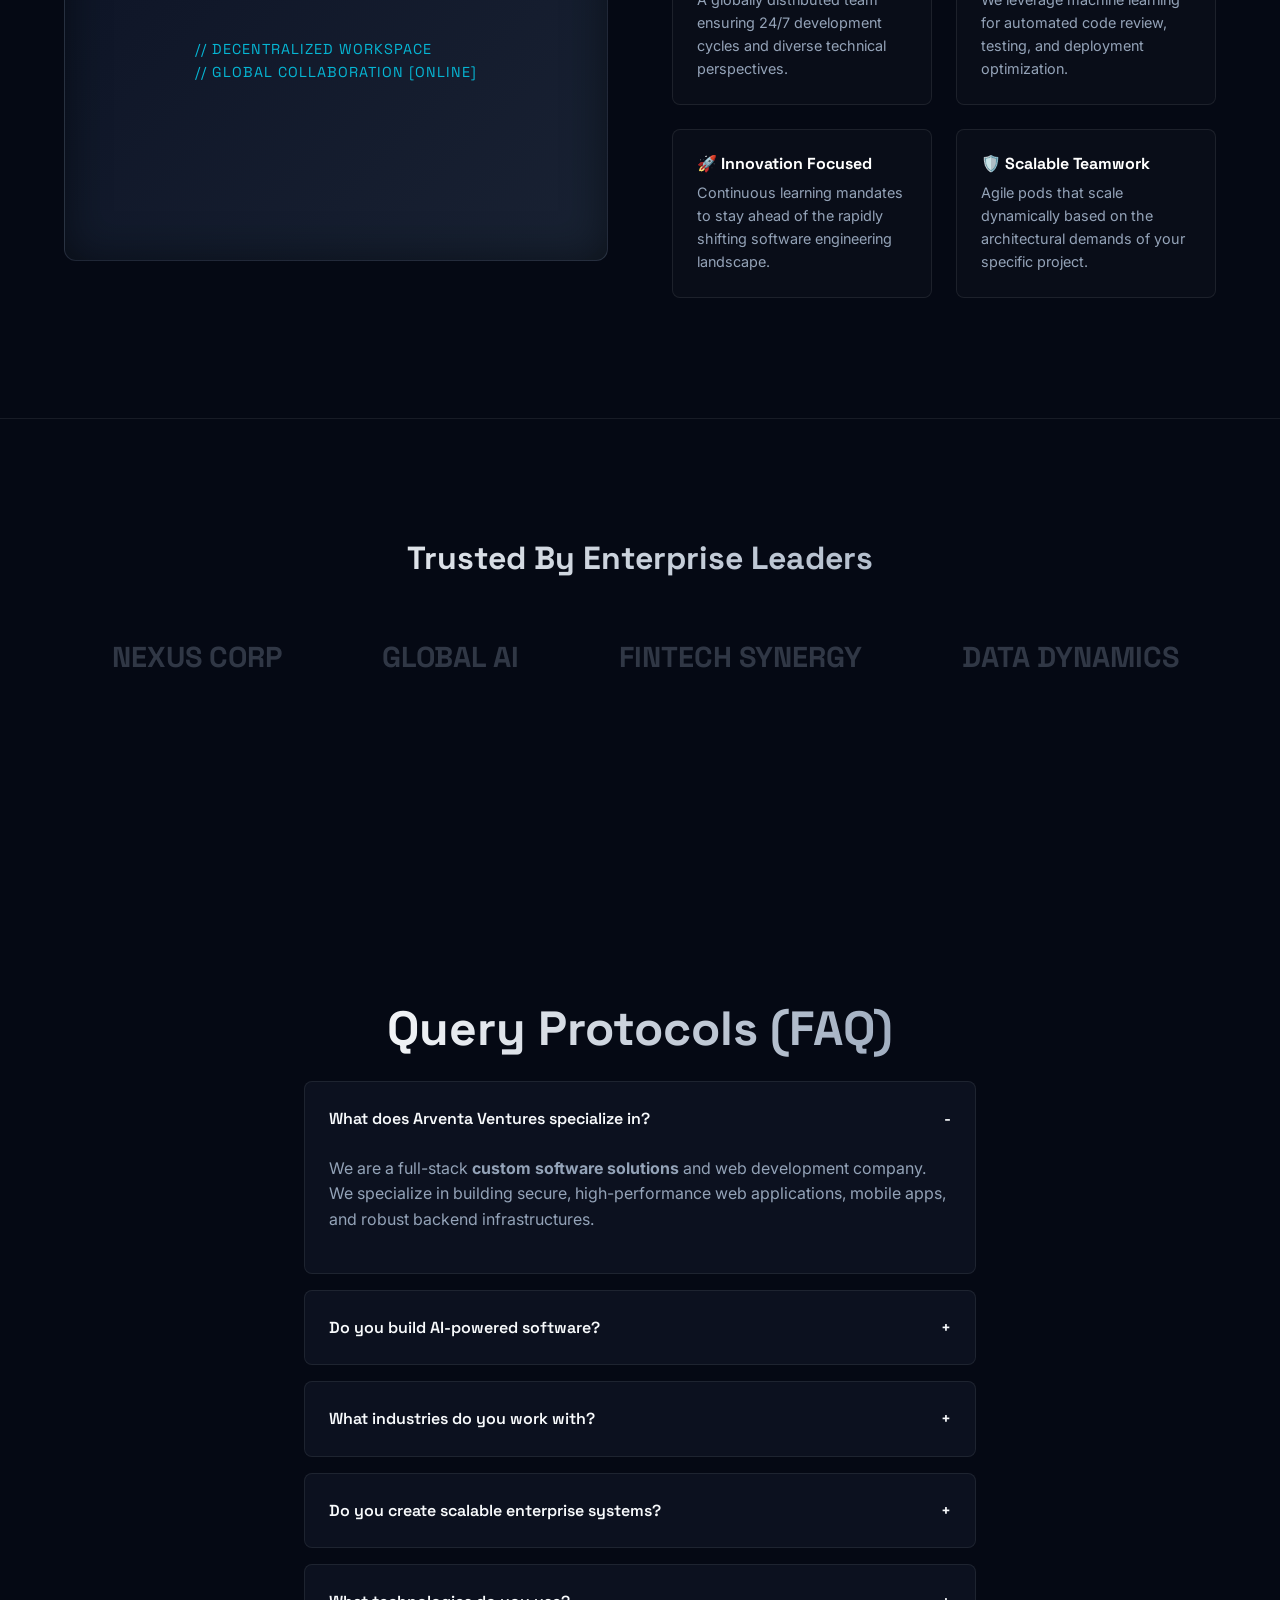
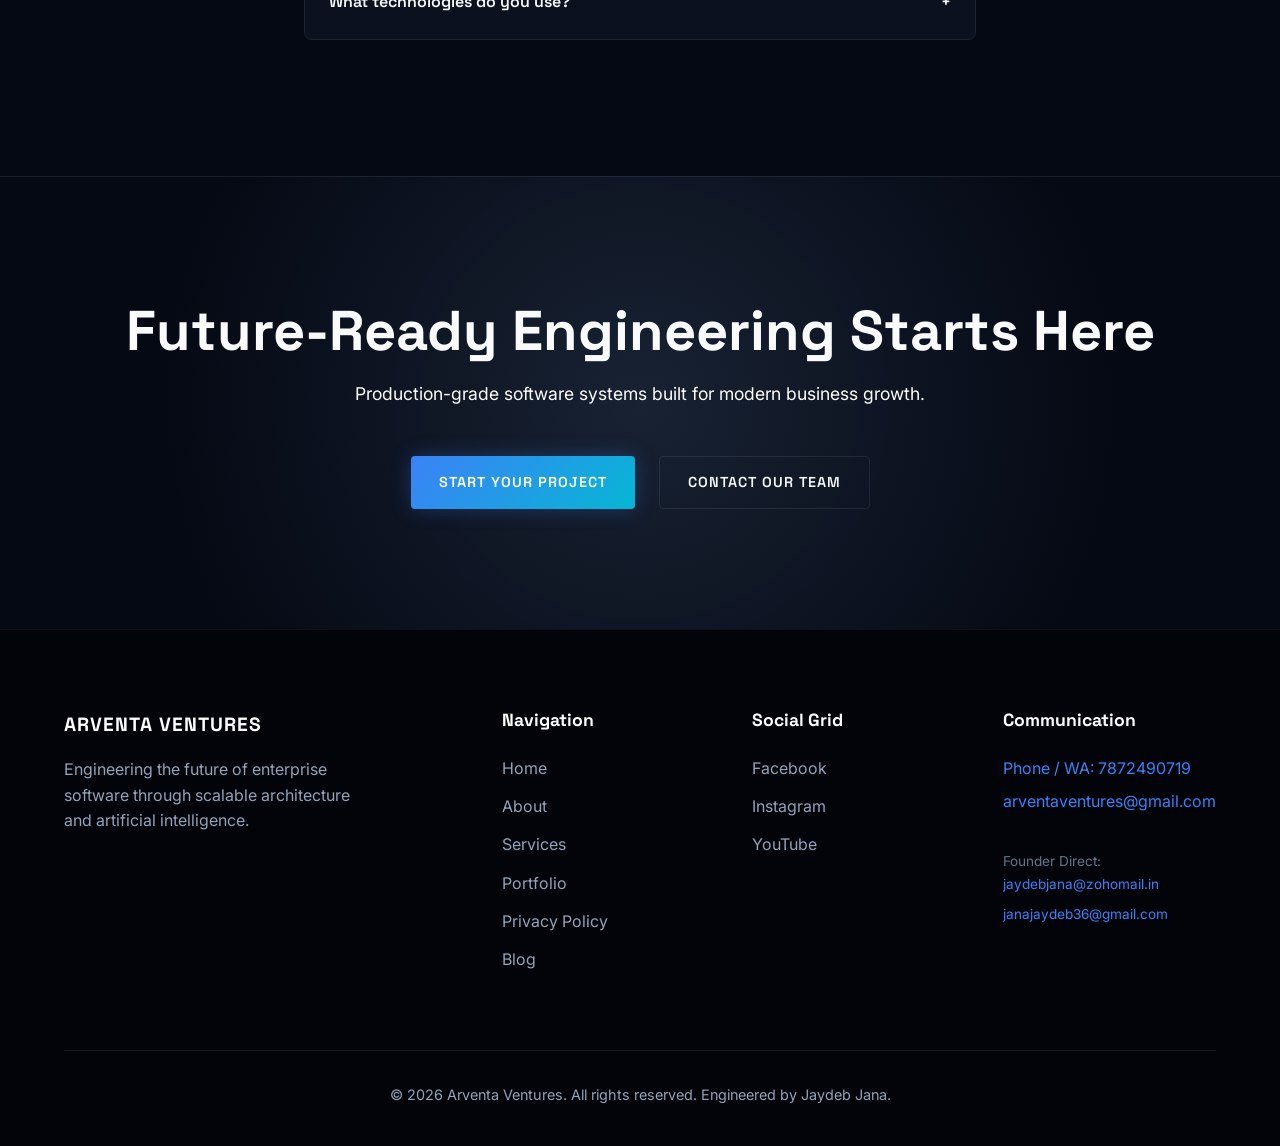
==== commit 20e001c8: "update" ====
--- a/aboutPage/index.html
+++ b/aboutPage/index.html
@@ -3,7 +3,9 @@
 <head>
     <meta charset="UTF-8">
     <meta name="viewport" content="width=device-width, initial-scale=1.0">
-    
+    <link rel="icon" type="image/x-icon" href="../image/logo.webp">
+<link rel="shortcut icon" type="image/webp" href="../image/logo.webp">
+
     <title>The Vision Behind Arventa Ventures | Enterprise Software Architects</title>
     <meta name="description" content="Discover Arventa Ventures: A high-performance engineering firm specializing in autonomous AI systems, MERN stack scalability, and precision-engineered software. Led by Jaydeb Jana.">
     <meta name="keywords" content="Enterprise Software Architecture, AI Development Firm, Scalable Web Systems, Custom Business Automation, Jaydeb Jana, Arventa Ventures, Software Consulting">
